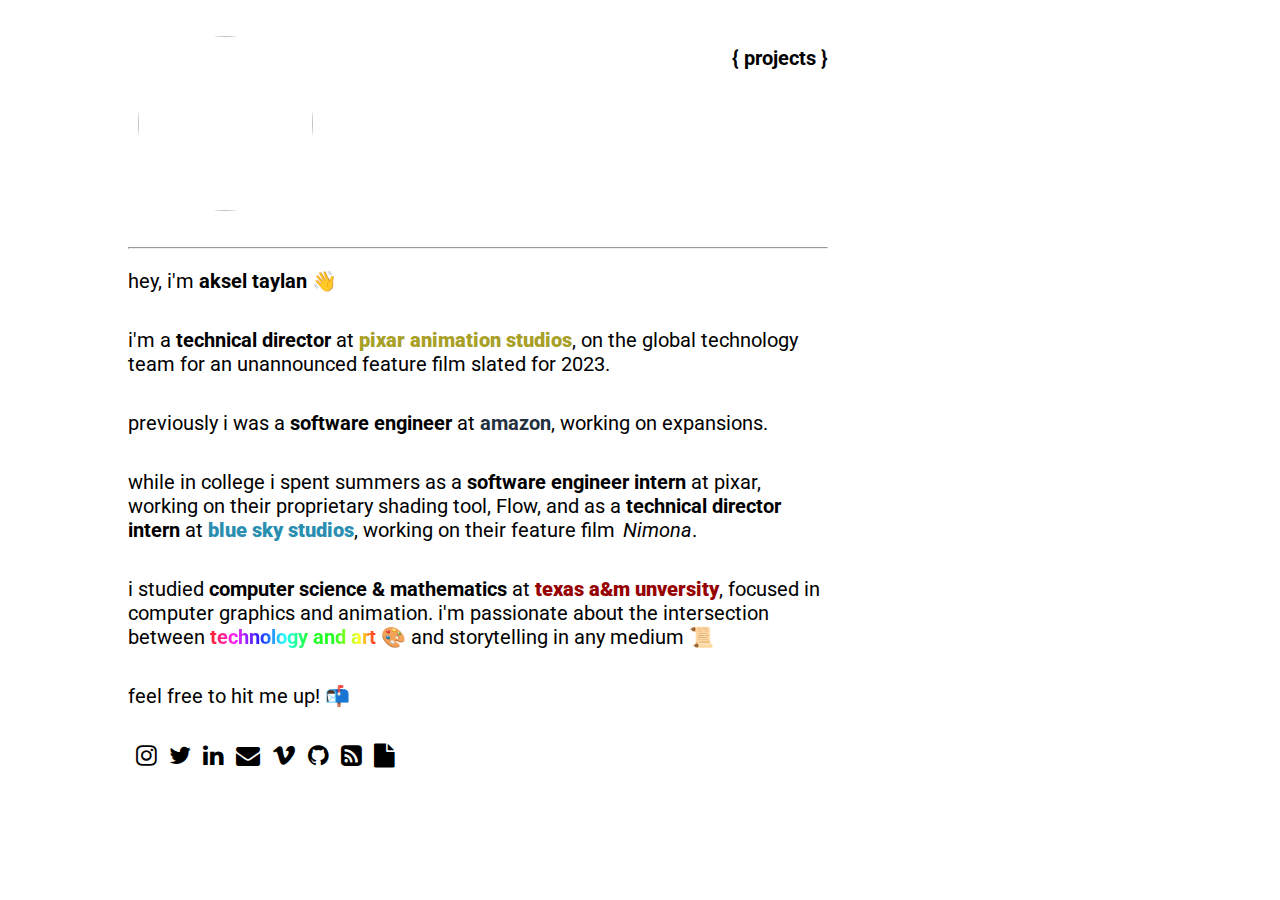
==== index.html @ 2dec497c "Fix instagram link" ====
<!DOCTYPE html>
<html>
<head>
<meta charset="UTF-8">
<title>Aksel Taylan</title>
<link href="https://fonts.googleapis.com/css?family=Roboto&display=swap" rel="stylesheet">
<link rel="stylesheet" href="style.css">
<link rel="stylesheet" href="https://cdnjs.cloudflare.com/ajax/libs/font-awesome/4.7.0/css/font-awesome.min.css">
<meta name="viewport" content="width=device-width, initial-scale=1.0">
</head>
<body>
</br>
<p style="float:right;"><a title="Projects" href="projects.html">{ projects }</a></p>
<div class="grid-container"><div class="grid-item"><img src="https://avatars2.githubusercontent.com/u/22566837?s=400&v=4" class="avatar" align="middle"></div></div>
</br>
<hr>
<p>hey, i'm <b>aksel taylan</b> &#128075;</p>
<p>i'm a <b>technical director</b> at <a href="http://pixar.com/" target="_blank"><b id='pix1'>pixar animation studios</b></a>, on the global technology team for an unannounced feature film slated for 2023.</p>
<p>previously i was a <b>software engineer</b> at <b id='amzn'>amazon</b>, working on expansions.</p>
<p>while in college i spent summers as a <b>software engineer intern</b> at pixar, working on their proprietary shading tool, Flow, and as a <b>technical director intern</b> at <a href="http://blueskystudios.com/" target="_blank"><b id='bss'>blue sky studios</b></a>, working on their feature film<i>Nimona</i>.</p>
<p>i studied <b>computer science & mathematics</b> at <a href="https://tamu.edu" target="_blank"><b id='tamu'>texas a&m unversity</b></a>, focused in computer graphics and animation. i'm passionate about the intersection between <span class='rainbow'><b>technology and art</b></span> &#127912; and storytelling in any medium &#128220;</p>
<p>feel free to hit me up! &#128236;</p>

<a title="Instagram" target="_blank" href="https://instagram.com/akselk_t"><i class="fa fa-instagram" style="font-size:24px"></i></a>
<a title="Twitter" target="_blank" href="https://twitter.com/aksel_kt"><i class="fa fa-twitter" style="font-size:24px"></i></a>
<a title="LinkedIn" target="_blank" href="https://www.linkedin.com/in/aksel-taylan-830682101/"><i class="fa fa-linkedin" style="font-size:24px"></i></a>
<a title="Email" target="_blank" href="mailto:akselt@pixar.com"><i class="fa fa-envelope" style="font-size:24px"></i></a>
<a title="Vimeo" target="_blank" href="https://vimeo.com/aksel"><i class="fa fa-vimeo" style="font-size:24px"></i></a>
<a title="Github" target="_blank" href="https://github.com/akseltaylan"><i class="fa fa-github" style="font-size:24px"></i></a>
<a title="Blog" target="_blank" href="https://akseltblogs.blogspot.com/"><i class="fa fa-rss-square" style="font-size:24px"></i></a>
<a title="Resume" target="_blank" href="resume.pdf"><i class="fa fa-file" style="font-size:24px"></i></a>
</body>
</html>
---- style.css ----
/* heavily inspired by jusung lee 
   also heavily borrowed from the amazing w3schools
   they are the reason this website looks OK
   obvious but important: i am not a web developer/designer
*/

p {
    font-family: 'Roboto', sans-serif;
    font-style: normal;
    font-weight: normal;
    font-size: 20px;
    padding-bottom: 15px;
}

h1 {
    font-family: 'Roboto', sans-serif;
    font-style: normal;
    font-weight: bold;
    font-size: 40px;
    max-width: 700px;
}

body {
    margin-left: 10%;
    max-width: 700px;
    margin-right: 10%;
}

#main {
    top: 50%;
    margin-top: 0px;
}

i {
    padding-left: 8px;
}

a {
    color: inherit;
    font-weight: bold;
    text-decoration: none;
    -webkit-transition: 0.25s; /* Safari 3.1 to 6.0 */
    transition: 0.25s;
    opacity: 1;
}

a:hover {
    opacity: 0.5;
}

.grid-container {
  display: grid;
  grid-column-gap: 50px;
  grid-template-columns: auto auto;
  background-color: rgba(255, 255, 255, 0.8);
  padding: 0px;
}

.grid-item {
  background-color: rgba(255, 255, 255, 0.8);
  padding: 0px;
}

.avatar {
  width: 175px;
  height: 175px;
  border-radius: 50%;
  padding: 10px;
}

.container {
  position: relative;
  width: 100%;
}

.image {
  display: block;
  width: 100%;
  height: auto;
}

.overlay {
  position: absolute;
  top: 0;
  bottom: 0;
  left: 0;
  right: 0;
  height: 100%;
  width: 100%;
  opacity: 0;
  transition: .5s ease;
  background-color: rgba(0,0,0,0.45);
}

.container:hover .overlay {
  opacity: 1;
}

.text {
  font-family: 'Roboto', sans-serif;
  font-style: normal;
  font-weight: normal;
  font-size: 20px;
  color: white;
  font-size: 20px;
  position: absolute;
  top: 50%;
  left: 50%;
  -webkit-transform: translate(-50%, -50%);
  -ms-transform: translate(-50%, -50%);
  transform: translate(-50%, -50%);
  text-align: center;
}

/* from https://stackoverflow.com/questions/40656611/best-way-to-make-a-image-grid-all-same-size-and-dimensions */
.flexMe{
    display: flex;
    flex-direction: row;
    flex-wrap: wrap;
    justify-content: normal;
}

.flexMe li{
    width: 400px; 
    height: 400px;
    display: flex;
    justify-content: normal;
    align-items: normal;
}

.flexMe li img{
    width: 100%; 
    height: auto;
}

b {
    font-weight: bolder;
}
#bss {
  color: #2A8EB1;
}
#tamu {
  color: #960000;
}
#pix1 {
	color: #a8a027;
}
#pix2 {
	color: #d33a26;
}
#pix3 {
	color: #0085d7;
}
#amzn {
  color: #232f3e;
}

/* credit to https://rainbowcoding.com/2011/12/02/how-to-create-rainbow-text-in-html-css-javascript/ */
.rainbow {
  background-image: -webkit-gradient( linear, left top, right top, color-stop(0, #f22), color-stop(0.15, #f2f), color-stop(0.3, #22f), color-stop(0.45, #2ff), color-stop(0.6, #2f2),color-stop(0.75, #2f2), color-stop(0.9, #ff2), color-stop(1, #f22) );
  background-image: gradient( linear, left top, right top, color-stop(0, #f22), color-stop(0.15, #f2f), color-stop(0.3, #22f), color-stop(0.45, #2ff), color-stop(0.6, #2f2),color-stop(0.75, #2f2), color-stop(0.9, #ff2), color-stop(1, #f22) );
  color:transparent;
  -webkit-background-clip: text;
  background-clip: text;
}

/* from https://www.w3schools.com/howto/tryit.asp?filename=tryhow_css_modal2 */
/* The Modal (background) */
.modal {
  display: none; /* Hidden by default */
  position: fixed; /* Stay in place */
  z-index: 1; /* Sit on top */
  padding-top: 100px; /* Location of the box */
  left: 0;
  top: 0;
  width: 100%; /* Full width */
  height: 100%; /* Full height */
  overflow: auto; /* Enable scroll if needed */
  background-color: rgb(0,0,0); /* Fallback color */
  background-color: rgba(0,0,0,0.4); /* Black w/ opacity */
}

/* Modal Content */
.modal-content {
  position: relative;
  background-color: #fefefe;
  margin: auto;
  padding: 0;
  border: 1px solid #888;
  width: 80%;
  box-shadow: 0 4px 8px 0 rgba(0,0,0,0.2),0 6px 20px 0 rgba(0,0,0,0.19);
  -webkit-animation-name: animatetop;
  -webkit-animation-duration: 0.4s;
  animation-name: animatetop;
  animation-duration: 0.4s
}

/* Add Animation */
@-webkit-keyframes animatetop {
  from {top:-300px; opacity:0} 
  to {top:0; opacity:1}
}

@keyframes animatetop {
  from {top:-300px; opacity:0}
  to {top:0; opacity:1}
}

/* The Close Button */
.close {
  color: white;
  float: right;
  font-size: 28px;
  font-weight: bold;
}

.close:hover,
.close:focus {
  color: #000;
  text-decoration: none;
  cursor: pointer;
}

.modal-header {
  padding: 2px 16px;
  background-color: #9b5ec4;
  color: white;
}

.modal-body {padding: 2px 16px;}

.modal-footer {
  padding: 2px 16px;
  background-color: #5cb85c;
  color: white;
}
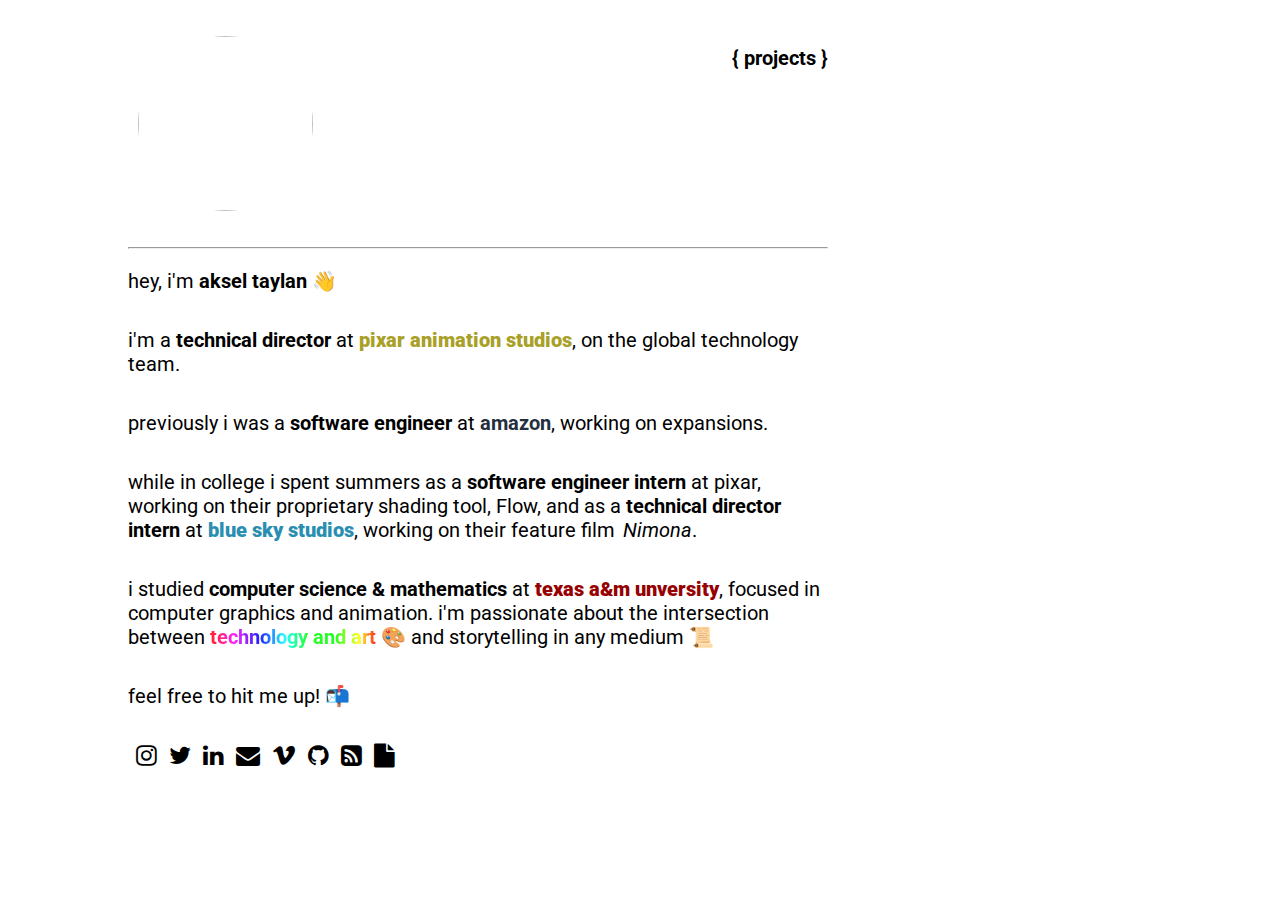
==== commit 59c5c2b0: "updates!" ====
--- a/index.html
+++ b/index.html
@@ -15,7 +15,7 @@
 </br>
 <hr>
 <p>hey, i'm <b>aksel taylan</b> &#128075;</p>
-<p>i'm a <b>technical director</b> at <a href="http://pixar.com/" target="_blank"><b id='pix1'>pixar animation studios</b></a>, on the global technology team for an unannounced feature film slated for 2023.</p>
+<p>i'm a <b>technical director</b> at <a href="http://pixar.com/" target="_blank"><b id='pix1'>pixar animation studios</b></a>, on the global technology team.</p>
 <p>previously i was a <b>software engineer</b> at <b id='amzn'>amazon</b>, working on expansions.</p>
 <p>while in college i spent summers as a <b>software engineer intern</b> at pixar, working on their proprietary shading tool, Flow, and as a <b>technical director intern</b> at <a href="http://blueskystudios.com/" target="_blank"><b id='bss'>blue sky studios</b></a>, working on their feature film<i>Nimona</i>.</p>
 <p>i studied <b>computer science & mathematics</b> at <a href="https://tamu.edu" target="_blank"><b id='tamu'>texas a&m unversity</b></a>, focused in computer graphics and animation. i'm passionate about the intersection between <span class='rainbow'><b>technology and art</b></span> &#127912; and storytelling in any medium &#128220;</p>
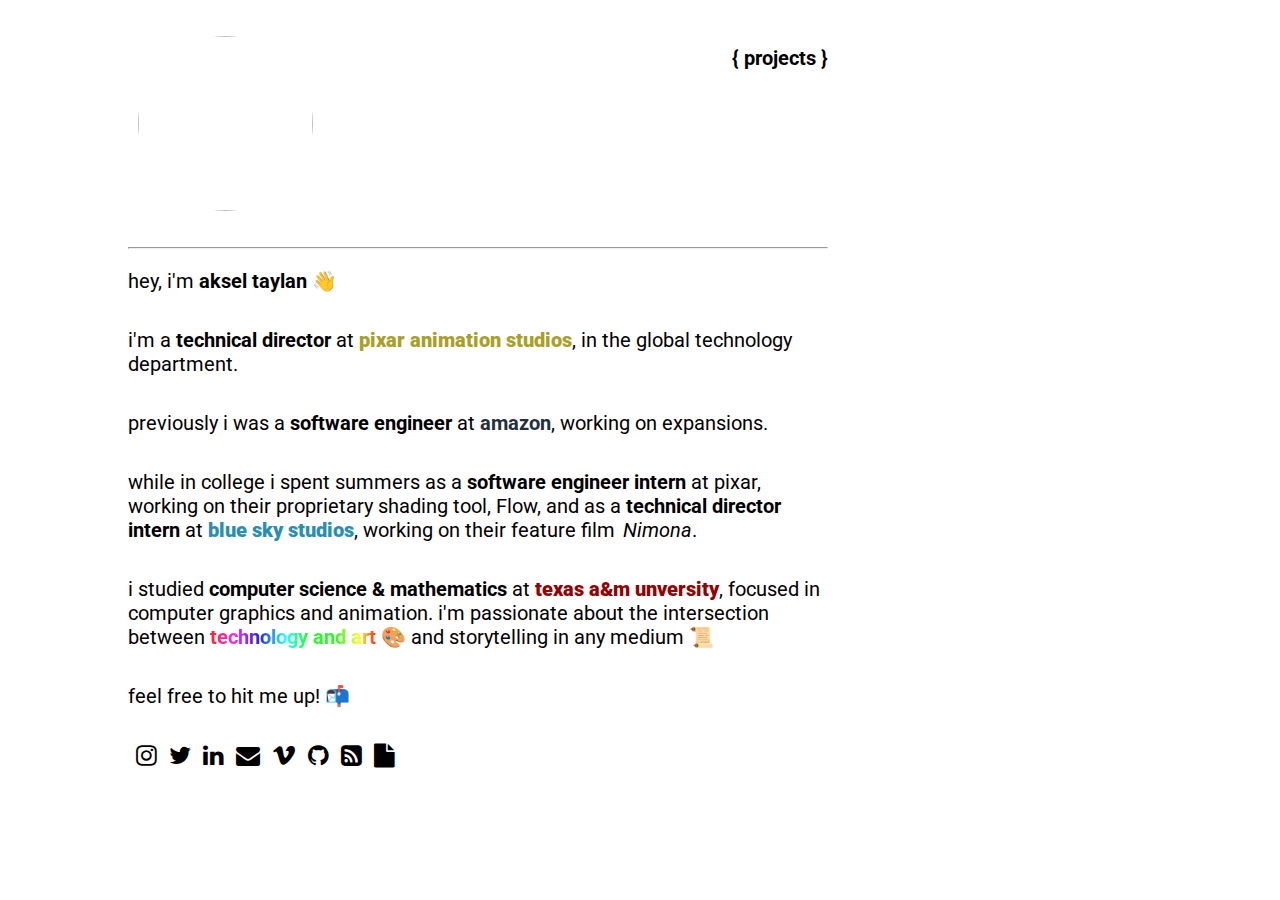
==== commit d63a4762: "more changes" ====
--- a/index.html
+++ b/index.html
@@ -15,7 +15,7 @@
 </br>
 <hr>
 <p>hey, i'm <b>aksel taylan</b> &#128075;</p>
-<p>i'm a <b>technical director</b> at <a href="http://pixar.com/" target="_blank"><b id='pix1'>pixar animation studios</b></a>, on the global technology team.</p>
+<p>i'm a <b>technical director</b> at <a href="http://pixar.com/" target="_blank"><b id='pix1'>pixar animation studios</b></a>, in the global technology department.</p>
 <p>previously i was a <b>software engineer</b> at <b id='amzn'>amazon</b>, working on expansions.</p>
 <p>while in college i spent summers as a <b>software engineer intern</b> at pixar, working on their proprietary shading tool, Flow, and as a <b>technical director intern</b> at <a href="http://blueskystudios.com/" target="_blank"><b id='bss'>blue sky studios</b></a>, working on their feature film<i>Nimona</i>.</p>
 <p>i studied <b>computer science & mathematics</b> at <a href="https://tamu.edu" target="_blank"><b id='tamu'>texas a&m unversity</b></a>, focused in computer graphics and animation. i'm passionate about the intersection between <span class='rainbow'><b>technology and art</b></span> &#127912; and storytelling in any medium &#128220;</p>
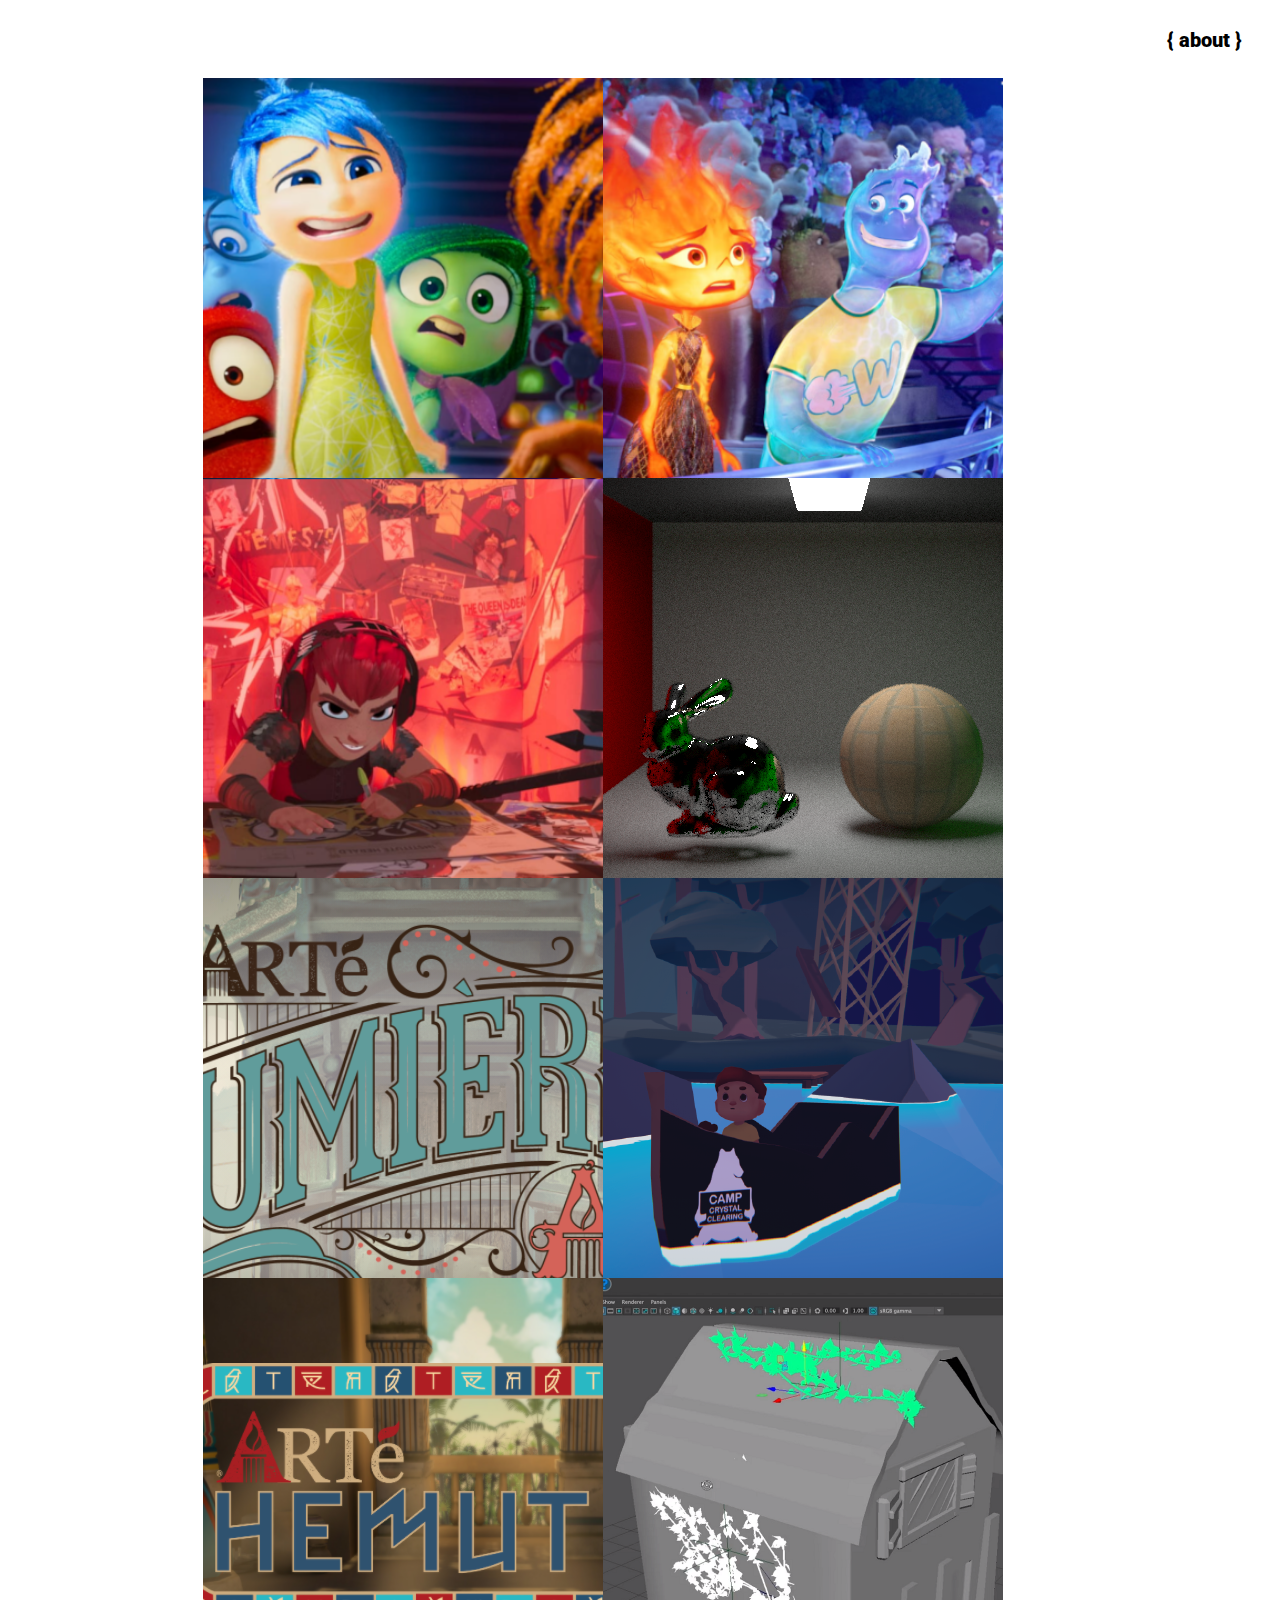
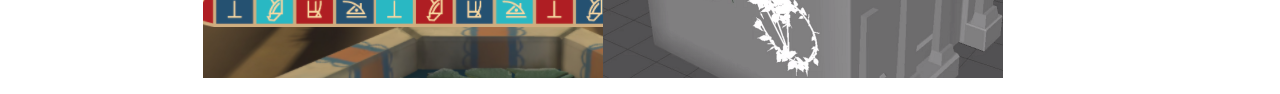
==== commit 166d71eb: "test" ====
--- a/index.html
+++ b/index.html
@@ -8,26 +8,109 @@
 <link rel="stylesheet" href="https://cdnjs.cloudflare.com/ajax/libs/font-awesome/4.7.0/css/font-awesome.min.css">
 <meta name="viewport" content="width=device-width, initial-scale=1.0">
 </head>
-<body>
-</br>
-<p style="float:right;"><a title="Projects" href="projects.html">{ projects }</a></p>
-<div class="grid-container"><div class="grid-item"><img src="https://avatars2.githubusercontent.com/u/22566837?s=400&v=4" class="avatar" align="middle"></div></div>
-</br>
-<hr>
-<p>hey, i'm <b>aksel taylan</b> &#128075;</p>
-<p>i'm a <b>technical director</b> at <a href="http://pixar.com/" target="_blank"><b id='pix1'>pixar animation studios</b></a>, in the global technology department.</p>
+	<body style="max-width: 7000px; margin-left: 0%; margin-right: 3%;">
+		<p style="float:right;cursor:default"><a onclick="abt()"><b>{ about }</b></a></p>
+	</br></br></br>
+	<ul class="flexMe">
+		<li><div class="container"><img src="images/io2.png" alt="Inside out 2" class="image" ><div class="overlay" onclick="io2()"><div class="text">Inside Out 2</div></div></div></li>
+		<li><div class="container"><img src="images/elemental2.png" alt="Elemental" class="image" ><div class="overlay" onclick="elemental()"><div class="text">Elemental</div></div></div></li>
+   <li><div class="container"><img src="images/nimona2.png" alt="Nimona" class="image" ><div class="overlay" onclick="nim()"><div class="text">Nimona</div></div></div></li>
+   <li><div class="container"><img src="images/pathtracer.png" alt="Path Tracer" class="image"><div class="overlay" onclick="pt()"><div class="text">Monte Carlo Path Tracer</div></div></div></li>
+   <li><div class="container"><img src="images/lumiere.png" alt="ARTe: Lumiere" class="image"><div class="overlay" onclick="lumiere()"><div class="text">ARTe: Lumiere</div></div></div></li>
+   <li><div class="container"><img src="images/hauntana.png" alt="Hauntana" class="image"><div class="overlay" onclick="hauntana()"><div class="text">Hauntana</div></div></div></li>
+   <li><div class="container"><img src="images/hemut.png" alt="ARTe: Hemut" class="image"><div class="overlay" onclick="hemut()"><div class="text">ARTe: Hemut</div></div></div></li>
+   <li><div class="container"><img src="images/vinegen.png" alt="Vine Generation" class="image"><div class="overlay" onclick="vinegen()"><div class="text">Vine Generation</div></div></div></li>
+
+   <div id="myModal" class="modal">
+
+	<!-- Modal content -->
+	<div class="modal-content">
+	  <div class="modal-header">
+		<span class="close">&times;</span>
+	  </div>
+	  <div class="modal-body">
+		<div id ="projectDesc"></div>
+	  </div>
+	</div>
+  
+  </div>
+
+   <script>
+	var modal = document.getElementById("myModal");
+	function io2() {
+		modal.style.display = "block";
+   		var x = document.getElementById("projectDesc");
+   		x.innerHTML = "<p>I worked on this film as a <b>Global Technology Technical Director</b> from January 2023 until April 2023.<br><br> I'm currently on the film as the <b>Dailies Lead Technical Director</b>. Stay tuned for more!</p>";
+   	}
+	function elemental() {
+		modal.style.display = "block";
+   		var x = document.getElementById("projectDesc");
+   		x.innerHTML = "<p>I worked on this film from February 2021 until January 2023 as a <b>Global Technology Technical Director</b>. I got to work on a variety of projects. Here are some highlights!<br><br>During the early phases of production I assisted in <b>stylized looks explorations for the environments</b> of the film. I developed a pipeline which generated a binary texture at render-time depicting what parts of the scene are in light versus in shadow, which shading artists could use in their shading networks via projection to make a material look different when it was lit versus in shadow. <br><br>One of the major technical challenges were the volumetric, dynamic, simulated characters. I worked extensively on improving our <b>volumetric character pipeline</b> to meet the needs of the film. Additionally, I co-developed <b>a method for shading and simulating the crowd characters</b> with minimal storage and render cost, primarily focusing on the water characters. To do this, we utilized render-time Houdini Engine procedurals, allowing us to accomplish shots with thousands of dynamic simulated characters that look almost identical to their full-fidelity counterparts. I presented this project with my colleagues at the ACM SIGGRAPH conference in summer 2023. You can read more about our technique in our SIGGRAPH abstract, linked below. <br><br><a title='itch.io' target='_blank' href='https://graphics.pixar.com/library/ElementalCrowd/paper.pdf'><i class='fa fa-external-link' style='font-size:24px'></i></a></p>";
+   	}
+   	function nim() {
+		modal.style.display = "block";
+   		var x = document.getElementById("projectDesc");
+   		x.innerHTML = "<p>While working at Blue Sky as a <b>Production Technology Technical Director Intern</b> in Summer 2019, I was lucky enough to be a part of the <i>Nimona</i> team, though I ended up getting a credit on <i>Spies In Disguise</i>, since Blue Sky credited their interns on whatever film came out first after the internship, regardless of what they worked on.<br><br> I developed tools for artists in several different departments. I highlighted some projects below!<br><br>I developed an HDA that utilized the <b>radial basis function</b> algorithm to retarget hair grooms from one character to another given universal topology.<br><br>I worked with the shader development team on writing <b>C++ RenderMan plugins</b> to achieve the look the art-director proposed for the film. These projects involved collaboration and research with several departments including crowds, FX, and lighting.</p>";
+   	}
+   	function hemut() {
+		modal.style.display = "block";
+   		var x = document.getElementById("projectDesc");
+   		x.innerHTML = "<p>I was on <i>ARTe: Hemut</i> from the start as a <b>Software Engineer</b>. I began by working on developing a prototype for the card-game mode, focusing on algorithms for sorting opponent decks in special ways to achieve the game design for the mode, as well as implementing/enhancing UI features.<br><br>My main contribution to the game was co-developing a system that procedurally generated the game-board based on a set of user parameters. This allowed game designers to quickly iterate on different configurations without having to worry about the connections of the board, which was handled at generation-time by representing the board as a graph data structure and running a traversal algorithm to maintain/adjust connections.<br><br><a title='Hemut' target='_blank' href='https://triseum.com/arte-hemut/'><i class='fa fa-external-link' style='font-size:24px'></i></a></p>";
+   	}
+   	function lumiere() {
+		modal.style.display = "block";
+   		var x = document.getElementById("projectDesc");
+   		x.innerHTML = "<p>As a <b>Software Engineer Intern</b> at the <a href='https://live.viz.tamu.edu/' target='_blank'>LIVE Lab</a> I got to work on a couple of things for <i>ARTe: Lumiere</i> before we passed it on to our sister company, <a href='https://triseum.com/' target='_blank'>Triseum</a>. I mostly worked on bug fixes and UI updates while learning as much as I could about the video game production pipeline. My main contribution was revamping the UI animation code for a mini-game.<br><br><a title='Lumiere' target='_blank' href='https://triseum.com/arte-lumiere/''><i class='fa fa-external-link' style='font-size:24px'></i></a></p>";
+   	}
+	function pt() {
+		modal.style.display = "block";
+   		var x = document.getElementById("projectDesc");
+   		x.innerHTML = "<p>In my free time during summer 2019, I decided to write a <b>Monte Carlo Path Tracer</b> from scratch. It has various features in categories such as <b>optimization</b> (bounding volume hierarchy and multi-threading) as well as <b>visuals</b> (texture mapping, reflection/refraction). This is a project I'd like to revisit soon - rendering is an extremely intriguing topic to me!<br><br><a title='Github' target='_blank' href='https://github.com/akseltaylan/pathtracer'><i class='fa fa-github' style='font-size:24px'></i></a></p>";
+   	}
+	function hauntana() {
+		modal.style.display = "block";
+   		var x = document.getElementById("projectDesc");
+   		x.innerHTML = "<p>During Spring 2019, I helped develop a Unity 'cutesy-horror' game called <i>Hauntana</i> in a core team of five.<br><br>I was co-responsible for <b>Gameplay Programming</b>, focusing on story progression, cutscenes, and the scare-o-meter feature. I was also the sole <b>Technical Artist</b> - I created an HDA to generate art-directable, stylized trees, and I implemented non-photo-realistic shaders and effects to hit our unique look.<br><br><a title='itch.io' target='_blank' href='https://tchojecki19.itch.io/hauntana'><i class='fa fa-external-link' style='font-size:24px'></i></a></p>";
+   	}
+	function vinegen() {
+		modal.style.display = "block";
+   		var x = document.getElementById("projectDesc");
+   		x.innerHTML = "<p>My friends in the Visualization program invited me to be a <b>Technical Director</b> on their short film project, <i>Cascade</i>. I wrote a script to automatically load in custom shelves containing the tools I would write for the artists, and make it easy for other students on the project to contribute their own tools and scripts. The main project I worked on, however, was <b>Vine Generation</b> - the sets artists needed a tool to generate vine geometry without much, if any, manual work.<br><br>This plugin walks a non-deterministic path across various faces of the target mesh in order to produce an initial curve, which can be adjusted manually by the artist or simply re-generated through the tool's GUI. Once the artist is happy with the curve, the tool produces geometry from the curve and instantiates leaves throughout. This was implemented in Maya in order to provide easy access to the sets artists who were primarily working in Maya.<br><br><a title='Reel' target='_blank' href='https://vimeo.com/390393924'><i class='fa fa-vimeo' style='font-size:24px'></i></a></p>";
+   	}
+   	function resetText() {
+		modal.style.display = "none";
+   		var x = document.getElementById("projectDesc");
+   		x.innerHTML = "";
+   	}
+	function abt() {
+		modal.style.display = "block";
+   		var x = document.getElementById("projectDesc");
+		x.innerHTML = `<div class='grid-container'><div class='grid-item'><img src='https://avatars2.githubusercontent.com/u/22566837?s=400&v=4' class='avatar' align='middle'></div></div><hr><p>hey, i'm <b>aksel taylan</b> &#128075;</p>
+<p>i'm a <b>technical director</b> at <a href='http://pixar.com/' target='_blank'><b id='pix1'>pixar animation studios</b></a>, in the global technology department.</p>
 <p>previously i was a <b>software engineer</b> at <b id='amzn'>amazon</b>, working on expansions.</p>
-<p>while in college i spent summers as a <b>software engineer intern</b> at pixar, working on their proprietary shading tool, Flow, and as a <b>technical director intern</b> at <a href="http://blueskystudios.com/" target="_blank"><b id='bss'>blue sky studios</b></a>, working on their feature film<i>Nimona</i>.</p>
-<p>i studied <b>computer science & mathematics</b> at <a href="https://tamu.edu" target="_blank"><b id='tamu'>texas a&m unversity</b></a>, focused in computer graphics and animation. i'm passionate about the intersection between <span class='rainbow'><b>technology and art</b></span> &#127912; and storytelling in any medium &#128220;</p>
-<p>feel free to hit me up! &#128236;</p>
+<p>while in college i spent summers as a <b>software engineer intern</b> at pixar, working on their proprietary shading tool, Flow, and as a <b>technical director intern</b> at <a href='http://blueskystudios.com/' target='_blank'><b id='bss'>blue sky studios</b></a>, working on their feature film<i>Nimona</i>.</p>
+<p>i studied <b>computer science & mathematics</b> at <a href='https://tamu.edu' target='_blank'><b id='tamu'>texas a&m unversity</b></a>, focused in computer graphics and animation. i'm passionate about the intersection between <span class='rainbow'><b>technology and art</b></span> &#127912; and storytelling in any medium &#128220;</p>
+<p>feel free to hit me up! &#128236;</p><a title='Instagram' target='_blank' href='https://instagram.com/akselk_t'><i class='fa fa-instagram' style='font-size:24px'></i></a>
+<a title='Twitter' target='_blank' href='https://twitter.com/aksel_kt'><i class='fa fa-twitter' style='font-size:24px'></i></a>
+<a title='LinkedIn' target='_blank' href='https://www.linkedin.com/in/aksel-taylan-830682101/'><i class='fa fa-linkedin' style='font-size:24px'></i></a>
+<a title='Email' target='_blank' href='mailto:akselt@pixar.com'><i class='fa fa-envelope' style='font-size:24px'></i></a>
+<a title='Vimeo' target='_blank' href='https://vimeo.com/aksel'><i class='fa fa-vimeo' style='font-size:24px'></i></a>
+<a title='Github' target='_blank' href='https://github.com/akseltaylan'><i class='fa fa-github' style='font-size:24px'></i></a>
+<a title='Blog' target='_blank' href='https://akseltblogs.blogspot.com/'><i class='fa fa-rss-square' style='font-size:24px'></i></a>
+<a title='Resume' target='_blank' href='resume.pdf'><i class='fa fa-file' style='font-size:24px'></i></a><p></p><p></p><br><br>`;
+	}
+	
+	var closebtn = document.getElementsByClassName("close")[0];
+	closebtn.onclick = function() { modal.style.display = "none"; }
 
-<a title="Instagram" target="_blank" href="https://instagram.com/akselk_t"><i class="fa fa-instagram" style="font-size:24px"></i></a>
-<a title="Twitter" target="_blank" href="https://twitter.com/aksel_kt"><i class="fa fa-twitter" style="font-size:24px"></i></a>
-<a title="LinkedIn" target="_blank" href="https://www.linkedin.com/in/aksel-taylan-830682101/"><i class="fa fa-linkedin" style="font-size:24px"></i></a>
-<a title="Email" target="_blank" href="mailto:akselt@pixar.com"><i class="fa fa-envelope" style="font-size:24px"></i></a>
-<a title="Vimeo" target="_blank" href="https://vimeo.com/aksel"><i class="fa fa-vimeo" style="font-size:24px"></i></a>
-<a title="Github" target="_blank" href="https://github.com/akseltaylan"><i class="fa fa-github" style="font-size:24px"></i></a>
-<a title="Blog" target="_blank" href="https://akseltblogs.blogspot.com/"><i class="fa fa-rss-square" style="font-size:24px"></i></a>
-<a title="Resume" target="_blank" href="resume.pdf"><i class="fa fa-file" style="font-size:24px"></i></a>
+	// When the user clicks anywhere outside of the modal, close it
+	window.onclick = function(event) {
+		if (event.target == modal) {
+			modal.style.display = "none";
+		}
+	}
+   </script>
+   
+</ul>
 </body>
-</html>
+</html>--- a/style.css
+++ b/style.css
@@ -111,13 +111,16 @@
   transform: translate(-50%, -50%);
   text-align: center;
 }
+.textb {
+  font-family: 'Roboto', sans-serif;
+}
 
 /* from https://stackoverflow.com/questions/40656611/best-way-to-make-a-image-grid-all-same-size-and-dimensions */
 .flexMe{
     display: flex;
     flex-direction: row;
     flex-wrap: wrap;
-    justify-content: normal;
+    justify-content: center;
 }
 
 .flexMe li{
